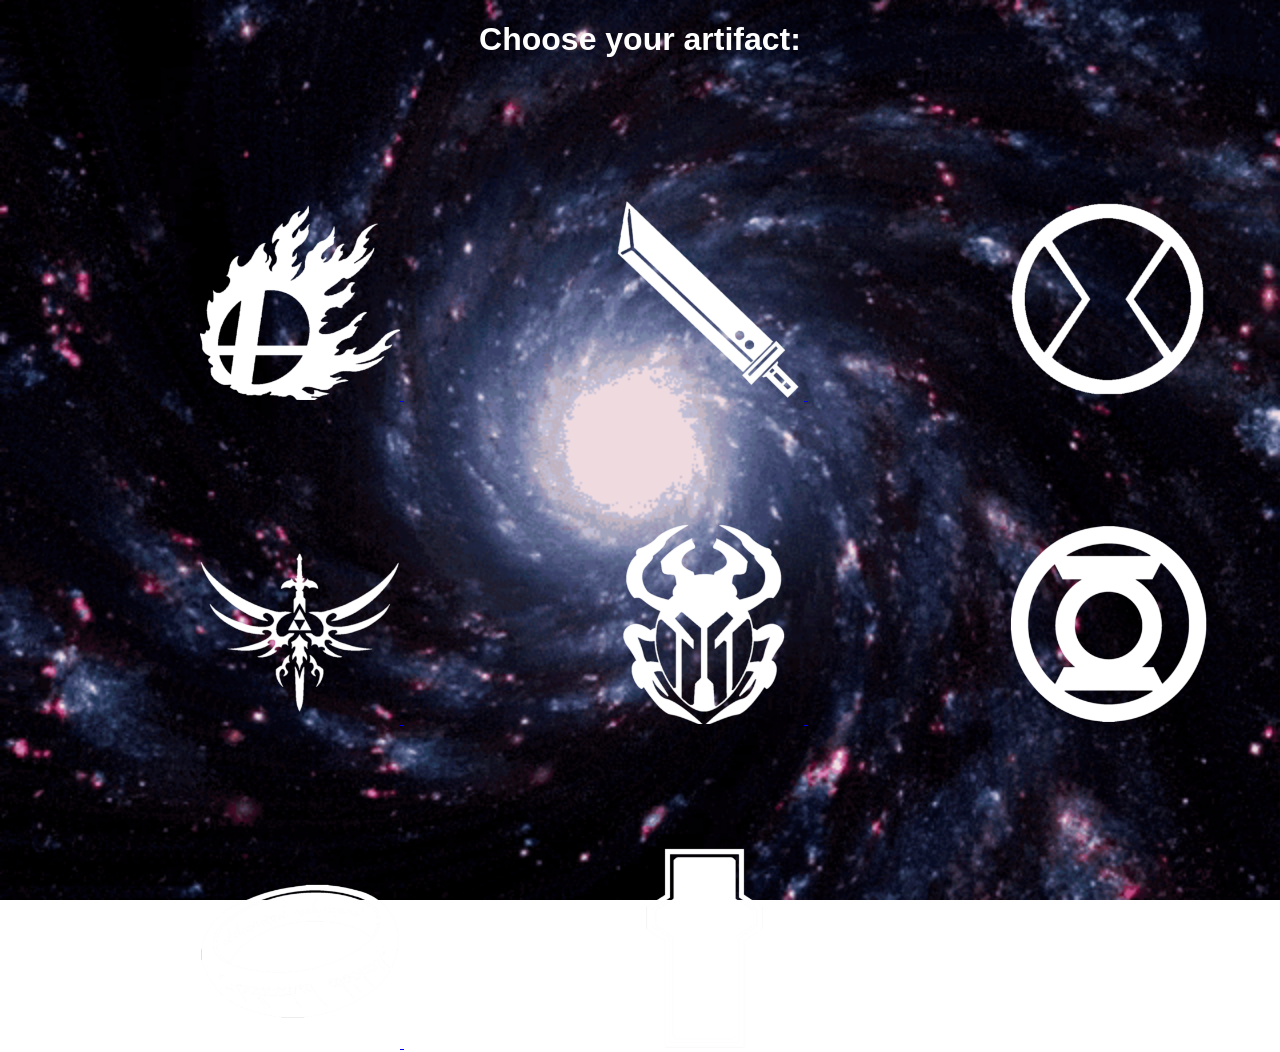
==== index.html @ e1ec0a72 "file restructure" ====
<!DOCTYPE html>
<html lang="en">
<head>
    <meta charset="UTF-8">
    <meta name="viewport" content="width=device-width, initial-scale=1.0">
      <link rel="stylesheet" href="styles/styles.css">
    <title>The Gate</title>

<style>
  body {
    background-image: url('images/background.gif'); 
    background-size: cover;                
    background-attachment: fixed;          
    background-position: center;           
    margin: 0;                             
  }
</style>


</head>
<body>
    <h1>Choose your artifact:</h1>

    <div class="image-grid">
<a class="button1" href="smash_ball.html">
    <img src="images/icons.png" alt="Clickable circle">
</a>
<a class="button1" href="buster_sword.html">
    <img src="images/iconb.png" alt="Clickable circle">
</a>
<a class="button1" href="omnitrix.html">
    <img src="images/icono.png" alt="Clickable circle">
</a>
<a class="button1" href="master_sword.html">
    <img src="images/iconm.png" alt="Clickable circle">

<a class="button1" href="blue_scarab.html">
<img src="images/iconk.png" alt="Clickable circle">
</a>
<a class="button1" href="green_lantern.html">
    <img src="images/icong.png" alt="Clickable circle">
</a>
</a>
<a class="button1" href="one_ring.html">
    <img src="images/iconr.png" alt="Clickable circle">
</a>
<a class="button1" href="trinity_processor.html">
    <img src="images/icont.png" alt="Clickable circle">
</a>

</div>
</body>
</html>
---- styles/styles.css ----
.image-grid img {
  width: 100;
  height: 200px; 
  object-fit: cover;
  border-radius: 3px;
  justify-content: center;
  padding-top: 120px;
  padding-left: 200px;
}

p {
    text-align: center;
    color: white;
    font-family:'Gill Sans', 'Gill Sans MT', Calibri, 'Trebuchet MS', sans-serif

}
 

h1 {
    text-align: center;
    color: white;
    font-family:'Gill Sans', 'Gill Sans MT', Calibri, 'Trebuchet MS', sans-serif

}

h2 {
    text-align: center;
    color: white;
    font-family:'Gill Sans', 'Gill Sans MT', Calibri, 'Trebuchet MS', sans-serif
}

#bcontainertop{
    display: flex;
    color: white;
    background-color: rgb(38, 99, 99);
    float: left;
    font-family:'Gill Sans', 'Gill Sans MT', Calibri, 'Trebuchet MS', sans-serif;
}

#bcontainerbottom{
    display: flex; 
    flex-direction: column; 
    align-items: flex-end; 
    justify-content: flex-end;
    color: white;
    background-color: rgb(38, 99, 99);
    float: right;
    padding-right: 30px;
    font-family:'Gill Sans', 'Gill Sans MT', Calibri, 'Trebuchet MS', sans-serif;
}


#gcontainerleft {
    display: flex;
    background-color: darkgreen;
    color:rgb(53, 236, 114);
    float: left;
    font-family:'Gill Sans', 'Gill Sans MT', Calibri, 'Trebuchet MS', sans-serif;
}
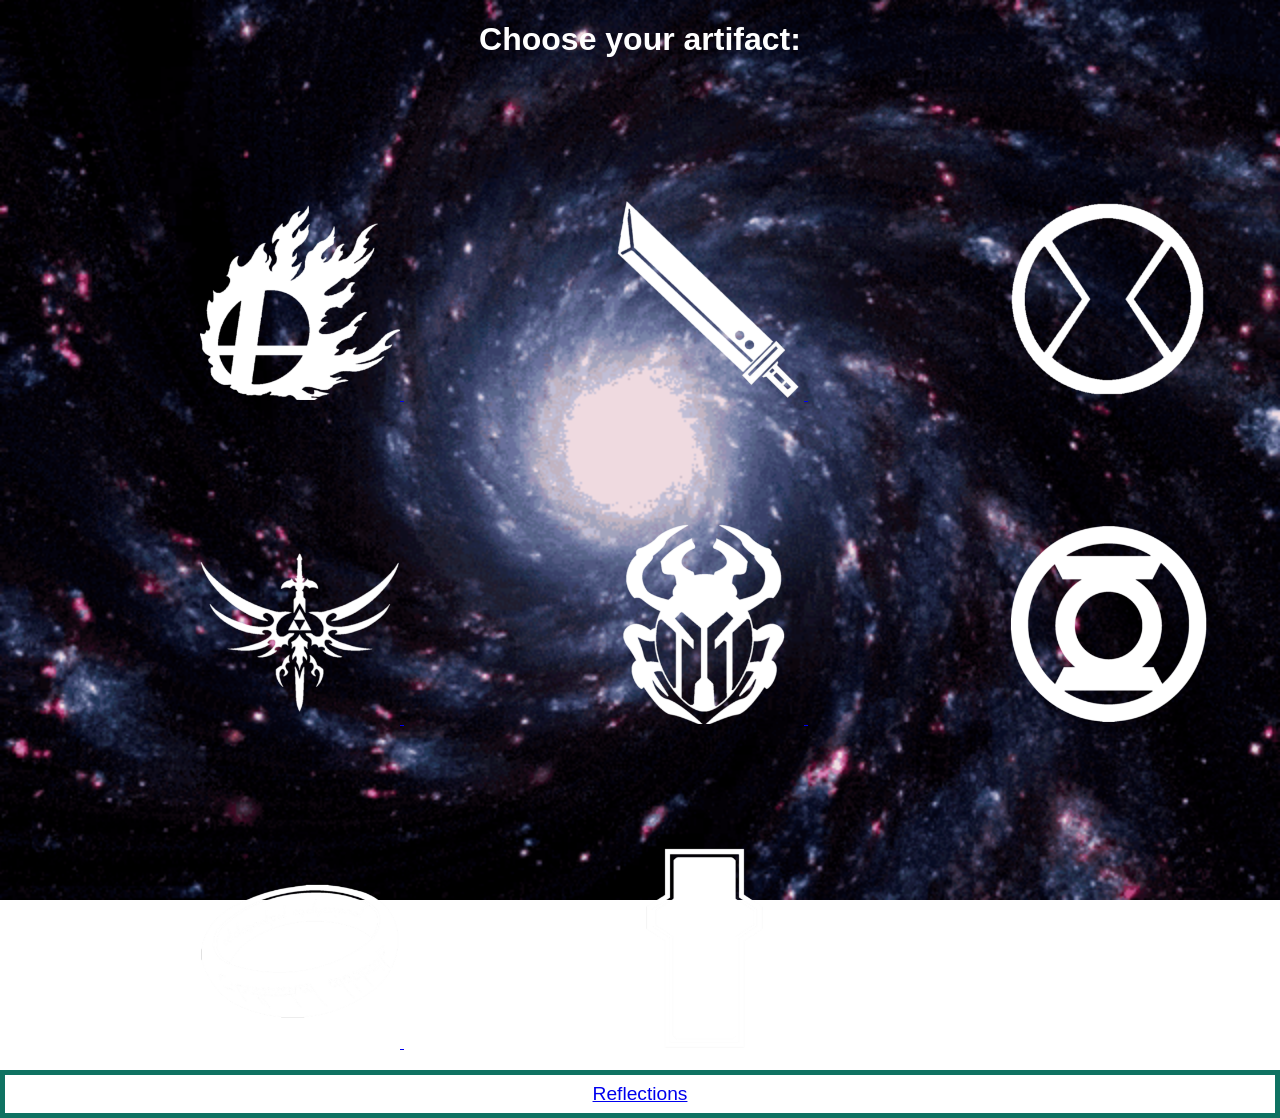
==== commit 19be53c9: "Add files via upload" ====
--- a/index.html
+++ b/index.html
@@ -1,53 +1,60 @@
-<!DOCTYPE html>
-<html lang="en">
-<head>
-    <meta charset="UTF-8">
-    <meta name="viewport" content="width=device-width, initial-scale=1.0">
-      <link rel="stylesheet" href="styles/styles.css">
-    <title>The Gate</title>
-
-<style>
-  body {
-    background-image: url('images/background.gif'); 
-    background-size: cover;                
-    background-attachment: fixed;          
-    background-position: center;           
-    margin: 0;                             
-  }
-</style>
-
-
-</head>
-<body>
-    <h1>Choose your artifact:</h1>
-
-    <div class="image-grid">
-<a class="button1" href="smash_ball.html">
-    <img src="images/icons.png" alt="Clickable circle">
-</a>
-<a class="button1" href="buster_sword.html">
-    <img src="images/iconb.png" alt="Clickable circle">
-</a>
-<a class="button1" href="omnitrix.html">
-    <img src="images/icono.png" alt="Clickable circle">
-</a>
-<a class="button1" href="master_sword.html">
-    <img src="images/iconm.png" alt="Clickable circle">
-
-<a class="button1" href="blue_scarab.html">
-<img src="images/iconk.png" alt="Clickable circle">
-</a>
-<a class="button1" href="green_lantern.html">
-    <img src="images/icong.png" alt="Clickable circle">
-</a>
-</a>
-<a class="button1" href="one_ring.html">
-    <img src="images/iconr.png" alt="Clickable circle">
-</a>
-<a class="button1" href="trinity_processor.html">
-    <img src="images/icont.png" alt="Clickable circle">
-</a>
-
-</div>
-</body>
+<!DOCTYPE html>
+<html lang="en">
+<head>
+    <meta charset="UTF-8">
+    <meta name="viewport" content="width=device-width, initial-scale=1.0">
+      <link rel="stylesheet" href="styles/styles.css">
+    <title>The Gate</title>
+
+<style>
+  body {
+    background-image: url('images/background.gif'); 
+    background-size: cover;                
+    background-attachment: fixed;          
+    background-position: center;           
+    margin: 0;                             
+  }
+</style>
+
+
+</head>
+<body>
+    <h1>Choose your artifact:</h1>
+
+    <div class="image-grid">
+<a class="button1" href="smash_ball.html">
+    <img src="images/icons.png" alt="Clickable circle">
+</a>
+<a class="button1" href="buster_sword.html">
+    <img src="images/iconb.png" alt="Clickable circle">
+</a>
+<a class="button1" href="omnitrix.html">
+    <img src="images/icono.png" alt="Clickable circle">
+</a>
+<a class="button1" href="master_sword.html">
+    <img src="images/iconm.png" alt="Clickable circle">
+
+<a class="button1" href="blue_scarab.html">
+<img src="images/iconk.png" alt="Clickable circle">
+</a>
+<a class="button1" href="green_lantern.html">
+    <img src="images/icong.png" alt="Clickable circle">
+</a>
+</a>
+<a class="button1" href="one_ring.html">
+    <img src="images/iconr.png" alt="Clickable circle">
+</a>
+<a class="button1" href="trinity_processor.html">
+    <img src="images/icont.png" alt="Clickable circle">
+</a>
+</div>
+
+<br>
+
+<div class="reflect">
+<a href="reflections.html">
+Reflections
+</a>
+</div>
+</body>
 </html>
--- a/styles/styles.css
+++ b/styles/styles.css
@@ -1,59 +1,206 @@
-.image-grid img {
-  width: 100;
-  height: 200px; 
-  object-fit: cover;
-  border-radius: 3px;
-  justify-content: center;
-  padding-top: 120px;
-  padding-left: 200px;
-}
-
-p {
-    text-align: center;
-    color: white;
-    font-family:'Gill Sans', 'Gill Sans MT', Calibri, 'Trebuchet MS', sans-serif
-
-}
- 
-
-h1 {
-    text-align: center;
-    color: white;
-    font-family:'Gill Sans', 'Gill Sans MT', Calibri, 'Trebuchet MS', sans-serif
-
-}
-
-h2 {
-    text-align: center;
-    color: white;
-    font-family:'Gill Sans', 'Gill Sans MT', Calibri, 'Trebuchet MS', sans-serif
-}
-
-#bcontainertop{
-    display: flex;
-    color: white;
-    background-color: rgb(38, 99, 99);
-    float: left;
-    font-family:'Gill Sans', 'Gill Sans MT', Calibri, 'Trebuchet MS', sans-serif;
-}
-
-#bcontainerbottom{
-    display: flex; 
-    flex-direction: column; 
-    align-items: flex-end; 
-    justify-content: flex-end;
-    color: white;
-    background-color: rgb(38, 99, 99);
-    float: right;
-    padding-right: 30px;
-    font-family:'Gill Sans', 'Gill Sans MT', Calibri, 'Trebuchet MS', sans-serif;
-}
-
-
-#gcontainerleft {
-    display: flex;
-    background-color: darkgreen;
-    color:rgb(53, 236, 114);
-    float: left;
-    font-family:'Gill Sans', 'Gill Sans MT', Calibri, 'Trebuchet MS', sans-serif;
+.image-grid img {
+  width: 100;
+  height: 200px; 
+  object-fit: cover;
+  border-radius: 3px;
+  justify-content: center;
+  padding-top: 120px;
+  padding-left: 200px;
+}
+
+p {
+    text-align: center;
+    color: white;
+    font-family:'Gill Sans', 'Gill Sans MT', Calibri, 'Trebuchet MS', sans-serif
+
+}
+ 
+
+h1 {
+    text-align: center;
+    color: white;
+    font-family:'Gill Sans', 'Gill Sans MT', Calibri, 'Trebuchet MS', sans-serif
+
+}
+
+h2 {
+    text-align: center;
+    color: white;
+    font-family:'Gill Sans', 'Gill Sans MT', Calibri, 'Trebuchet MS', sans-serif
+}
+
+.bcontainer{
+    display: flex;
+    flex-direction: column;    
+    color: white;
+    justify-self: left;
+    padding-left: 50px;
+    padding-top: 30px;
+    font-size: larger;
+    line-height: 2;
+    font-family:'Gill Sans', 'Gill Sans MT', Calibri, 'Trebuchet MS', sans-serif;
+}
+
+.bp{
+
+color: rgb(129, 200, 188);
+
+}
+
+.glantern {
+    display: flex;
+    flex-direction: column;
+    background-color: rgba(0, 100, 0, 0.566);
+    line-height: 2;
+    justify-self: center;
+    font-family:'Gill Sans', 'Gill Sans MT', Calibri, 'Trebuchet MS', sans-serif;
+}
+
+.trin {
+    display: flex;
+    flex-direction: column;    
+    color: white;
+    justify-self: center;
+    padding-top: 250px;
+    font-size: large;
+    line-height: 2;
+    font-family:'Gill Sans', 'Gill Sans MT', Calibri, 'Trebuchet MS', sans-serif;
+
+}
+
+.trinp{
+
+color: rgb(207, 207, 207)
+
+}
+
+.pneuma{
+    color: rgb(91, 230, 183);
+}
+
+.ontos{
+    color: rgb(231, 52, 52)
+}
+
+.logos{
+
+    color: rgb(135, 75, 208)
+}
+
+
+
+
+.omni{
+     display: flex;
+    flex-direction: column;
+    line-height: 2;
+    justify-content: flex-end;
+    float: left;
+    padding-left: 250px;
+    padding-top: 100px;
+    font-size: medium;
+    font-family:'Gill Sans', 'Gill Sans MT', Calibri, 'Trebuchet MS', sans-serif;
+}
+
+
+.omnip{
+
+    color: rgb(41, 193, 41)
+
+}
+
+.mastersw{
+    display: flex;
+    flex-direction: column;    
+    color: rgb(255, 255, 255);
+    justify-self: right;
+    padding-right: 100px;
+    padding-top: 30px;
+    font-size: large;
+    line-height: 2;
+    font-family:'Gill Sans', 'Gill Sans MT', Calibri, 'Trebuchet MS', sans-serif;
+}
+
+.masterswp {
+
+    color:rgb(254, 246, 206);
+
+}
+
+.onering {
+    display: flex;
+    flex-direction: column;    
+    color: rgb(255, 255, 255);
+    justify-self: right;
+    padding-right: 255px;
+    padding-top:50px;
+    line-height: 2;
+    font-size: x-large;
+    font-family:'Gill Sans', 'Gill Sans MT', Calibri, 'Trebuchet MS', sans-serif;
+}
+
+
+.oneringp {
+
+    color:bisque;
+
+}
+
+
+.scarab {
+
+    display: flex;
+    flex-direction: column;    
+    color: white;
+    justify-self: right;
+    padding-right: 90px;
+    padding-top: 150px;
+    font-size: large;
+    line-height: 2;
+    font-family:'Gill Sans', 'Gill Sans MT', Calibri, 'Trebuchet MS', sans-serif;
+}
+
+.scarabp {
+
+    color: rgb(234, 212, 69)
+
+}
+
+.smash {
+
+    display: flex;
+    flex-direction: column;    
+    color: white;
+    justify-self: center;
+    padding-left: 500px;
+    padding-top: 150px;
+    font-size: x-large;
+    line-height: 2;
+    font-family:'Gill Sans', 'Gill Sans MT', Calibri, 'Trebuchet MS', sans-serif;
+}
+
+.smashp {
+
+    color: rgb(215, 96, 236)
+
+}
+
+.reflect{
+
+    color: rgb(255, 255, 255);
+    border: 5px solid rgb(15, 114, 98);
+    font-size: larger;
+    text-align: center;
+    justify-self: center;
+    text-decoration: none;
+    font-family:'Gill Sans', 'Gill Sans MT', Calibri, 'Trebuchet MS', sans-serif;
+    line-height: 2;
+
+
+}
+
+.reflecth{
+
+    color:rgb(122, 255, 233);
+
 }
